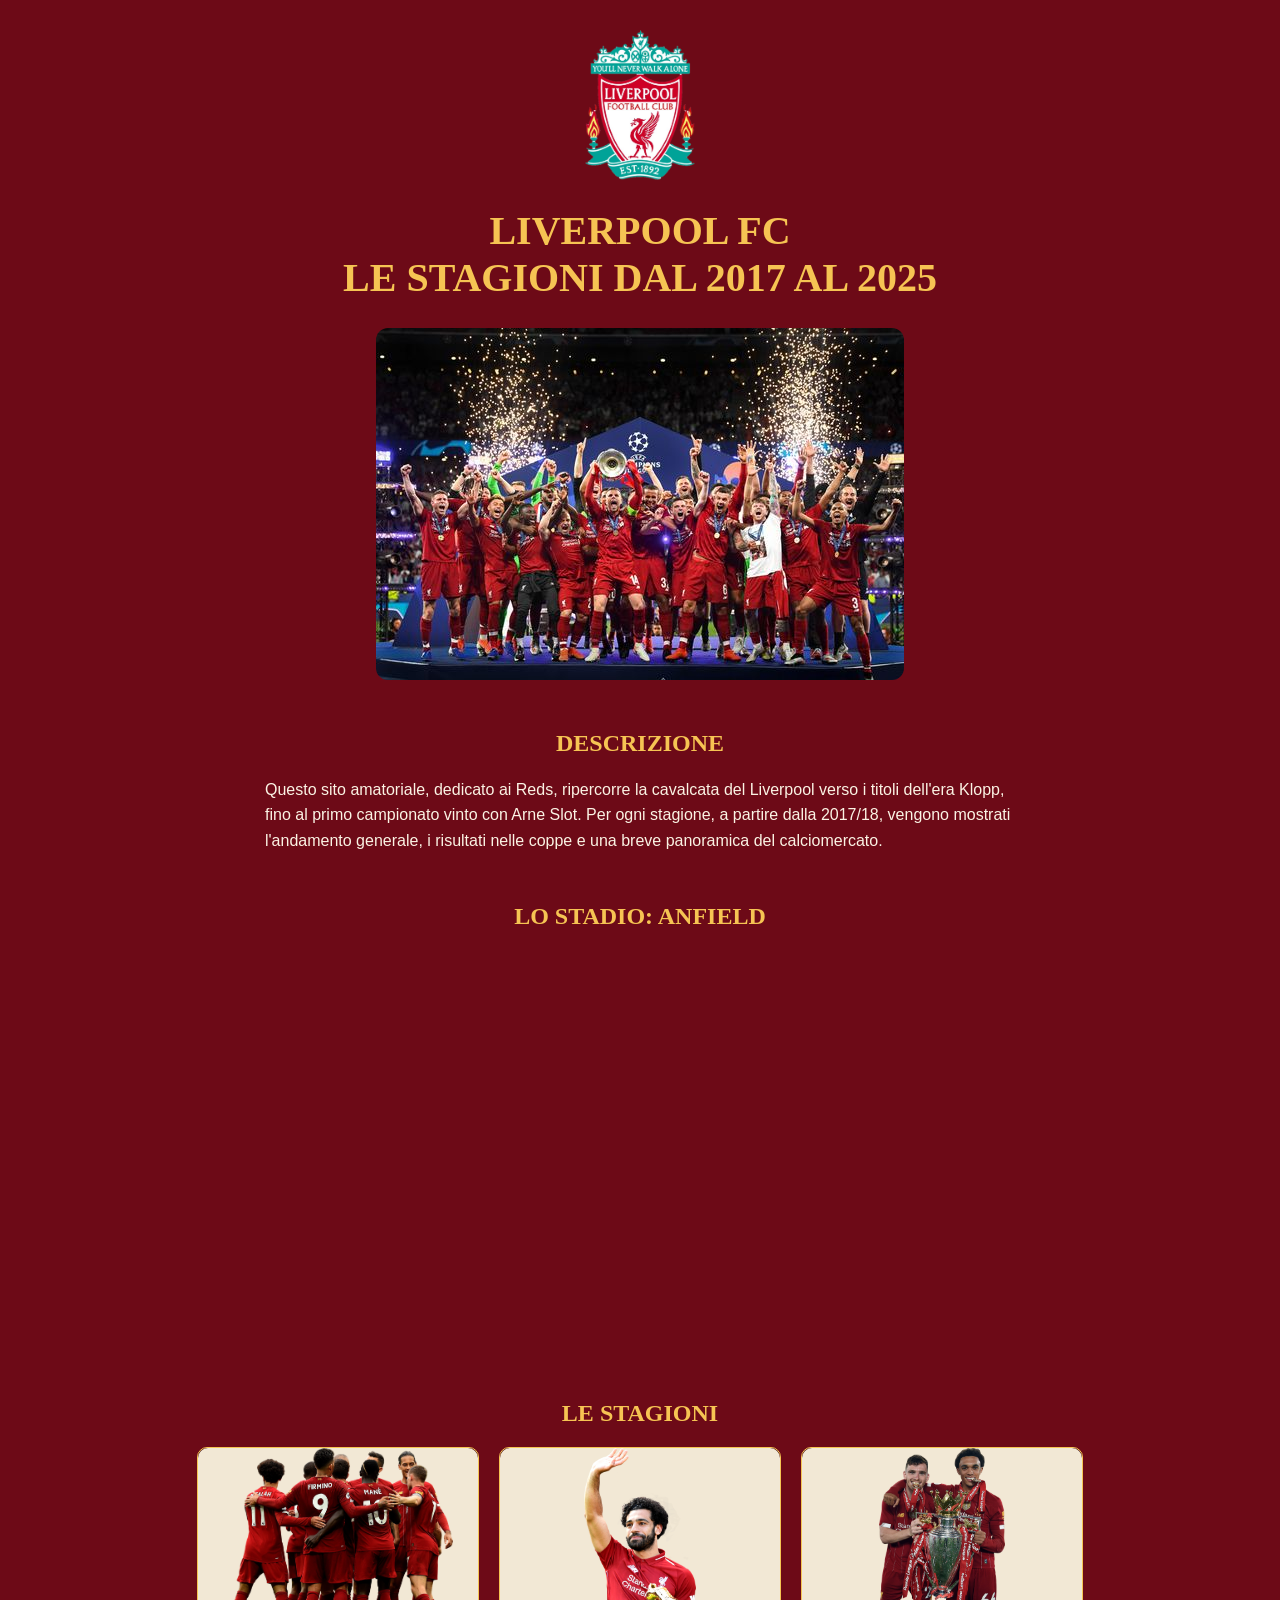
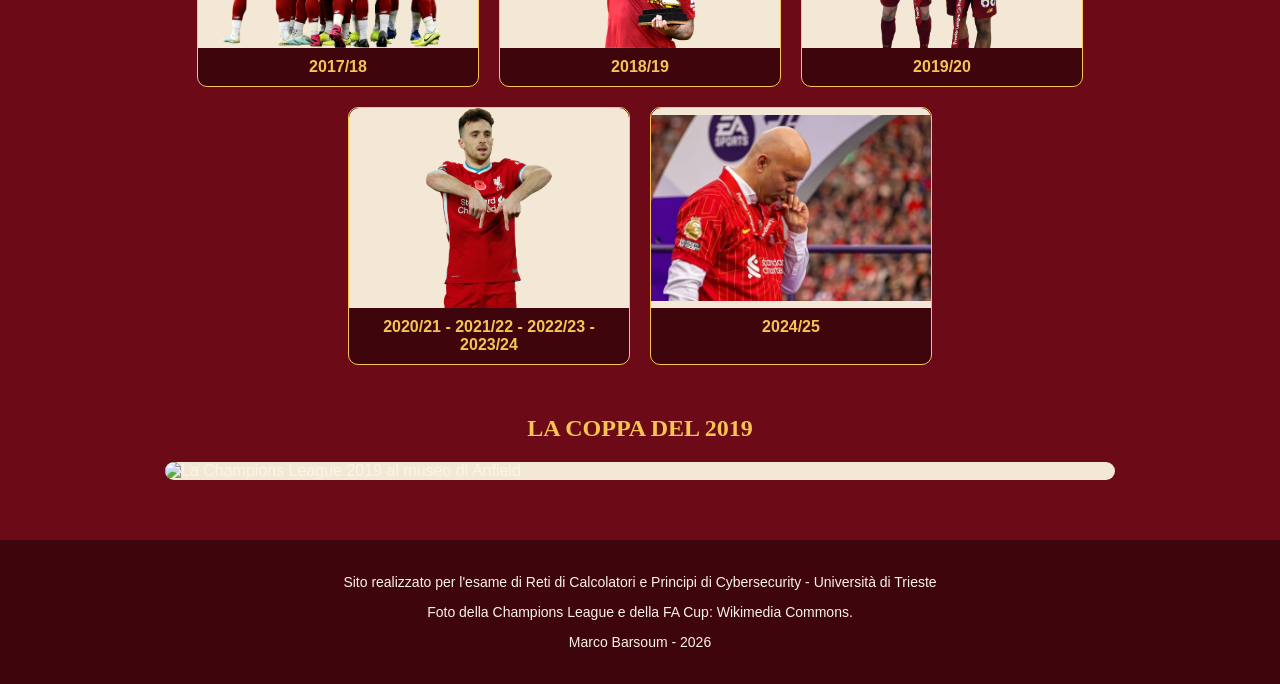
==== index.html @ 73d25619 "Pubblicazione dei File Upload di tutti i file necessari per il deployment del sito del Liverpool" ====
<html>
<head>
    <meta charset="utf-8"/>
    <title>Liverpool FC - Le stagioni dal 2017 al 2025</title>
    <link rel="stylesheet" href="css/stile.css">
</head>
<body>

<div class="contenuto">

<!-- logo e titolo (attributo style) -->
<img src="images/logo.png" class="logo-grande" alt="Logo Liverpool FC">
<h1 style="color: #f6c453;">Liverpool FC<br>Le stagioni dal 2017 al 2025</h1>

<img src="images/formazione-2019.jpg" class="foto" alt="Il Liverpool festeggia la Champions League 2019">

<!-- descrizione -->
<h2>Descrizione</h2>
<div class="testo">
    <p>Questo sito amatoriale, dedicato ai Reds, ripercorre la cavalcata del Liverpool verso i titoli dell'era Klopp, fino al primo campionato vinto con Arne Slot.
    Per ogni stagione, a partire dalla 2017/18, vengono mostrati l'andamento generale, i risultati nelle coppe e una breve panoramica del calciomercato.</p>
</div>

<!-- mappa -->
<h2>Lo stadio: Anfield</h2>
<iframe src="https://maps.google.com/maps?q=Anfield%2C%20Liverpool&z=15&output=embed" class="mappa"></iframe>

<!-- stagioni -->
<h2>Le stagioni</h2>
<div class="stagioni">
    <a href="pagina1.html" class="scheda">
        <img src="images/squadra-2018.png" alt="Stagione 2017/18">
        <p>2017/18</p>
    </a>
    <a href="pagina2.html" class="scheda">
        <img src="images/salah.png" alt="Stagione 2018/19">
        <p>2018/19</p>
    </a>
    <a href="pagina3.html" class="scheda">
        <img src="images/robertson-trent.png" alt="Stagione 2019/20">
        <p>2019/20</p>
    </a>
    <a href="pagina4.html" class="scheda">
        <img src="images/stagione-2021.png" alt="Stagione 2020/21 - 2021/22 - 2022/23 - 2023/24">
        <p>2020/21 - 2021/22 - 2022/23 - 2023/24</p>
    </a>
    <a href="pagina5.html" class="scheda">
        <img src="images/stagione2024-25.jpg" alt="Stagione 2024/25">
        <p>2024/25</p>
    </a>
</div>

<!-- immagine esterna -->
<h2>La coppa del 2019</h2>
<img src="https://commons.wikimedia.org/wiki/Special:FilePath/UCL_trophy_at_anfield_museum.jpg?width=500" class="foto" alt="La Champions League 2019 al museo di Anfield">

</div>

<!-- piede -->
<div class="piede">
    <p>Sito realizzato per l'esame di Reti di Calcolatori e Principi di Cybersecurity - Università di Trieste</p>
    <p>Foto della Champions League e della FA Cup: Wikimedia Commons.</p>
    <p> Marco Barsoum - <span id="anno"></span></p>
</div>

<script src="js/script.js"></script>
</body>
</html>
---- css/stile.css ----
/* Stile di tutto il sito */

body {
    background-color: #6d0a17;
    color: #fbf3e4;
    font-family: Arial, sans-serif;
    margin: 0;
}

h1, h2, h3 {
    font-family: Georgia, serif;
    text-align: center;
    text-transform: uppercase;
}

h1 { color: white; font-size: 40px; }
h2 { color: #f6c453; margin-top: 50px; }
h3 { color: #f6c453; }

a { color: #f6c453; }

.contenuto {
    max-width: 950px;
    margin: auto;
    padding: 0 20px;
}

/* barra in alto con logo e collegamenti */
.menu {
    background-color: #3f050c;
    padding: 10px;
    text-align: center;
}

.menu a {
    margin: 0 8px;
    text-decoration: none;
}

/* logo */
.logo {
    height: 50px;
    vertical-align: middle;
}

.logo-grande {
    display: block;
    height: 150px;
    margin: 30px auto 0 auto;
}

/* foto principale di ogni pagina */
.foto {
    display: block;
    max-width: 100%;
    max-height: 420px;
    margin: 20px auto;
    background-color: #f2e8d5;
    border-radius: 12px;
}

/* riga di foto sotto il titolo delle pagine delle stagioni */
.foto-riga {
    text-align: center;
}

.foto-riga img {
    max-height: 360px;
    max-width: 46%;
    margin: 10px;
    vertical-align: middle;
    background-color: #f2e8d5;
    border-radius: 12px;
}

.testo {
    max-width: 750px;
    margin: auto;
    line-height: 1.6;
}

/* stagioni cliccabili */
.stagioni {
    display: flex;
    flex-wrap: wrap;
    justify-content: center;
    gap: 20px;
}

.scheda {
    width: 280px;
    background-color: #3f050c;
    border: 1px solid #f6c453;
    border-radius: 10px;
    text-align: center;
    text-decoration: none;
}

.scheda img {
    width: 100%;
    height: 200px;
    object-fit: contain;
    background-color: #f2e8d5;
    border-radius: 10px 10px 0 0;
}

.scheda p {
    margin: 10px;
    font-weight: bold;
}

.scheda:hover { border-color: white; }

/* fade delle coppe */
.coppe {
    display: flex;
    flex-wrap: wrap;
    justify-content: center;
    gap: 15px;
}

.coppa {
    position: relative;
    width: 200px;
    height: 230px;
    background-color: black;
    border-radius: 10px;
    overflow: hidden;
}

.coppa img {
    width: 100%;
    height: 100%;
    object-fit: cover;
    transition: opacity 0.4s;
}

.coppa p {
    position: absolute;
    top: 35%;
    width: 100%;
    margin: 0;
    text-align: center;
    font-weight: bold;
    opacity: 0;
    transition: opacity 0.4s;
}

.coppa:hover img { opacity: 0.2; }
.coppa:hover p { opacity: 1; }

/* piede */
.piede {
    margin-top: 60px;
    padding: 20px;
    background-color: #3f050c;
    text-align: center;
    font-size: 14px;
}

/* mappa */
.mappa {
    display: block;
    width: 100%;
    height: 400px;
    border: 0;
    border-radius: 12px;
}
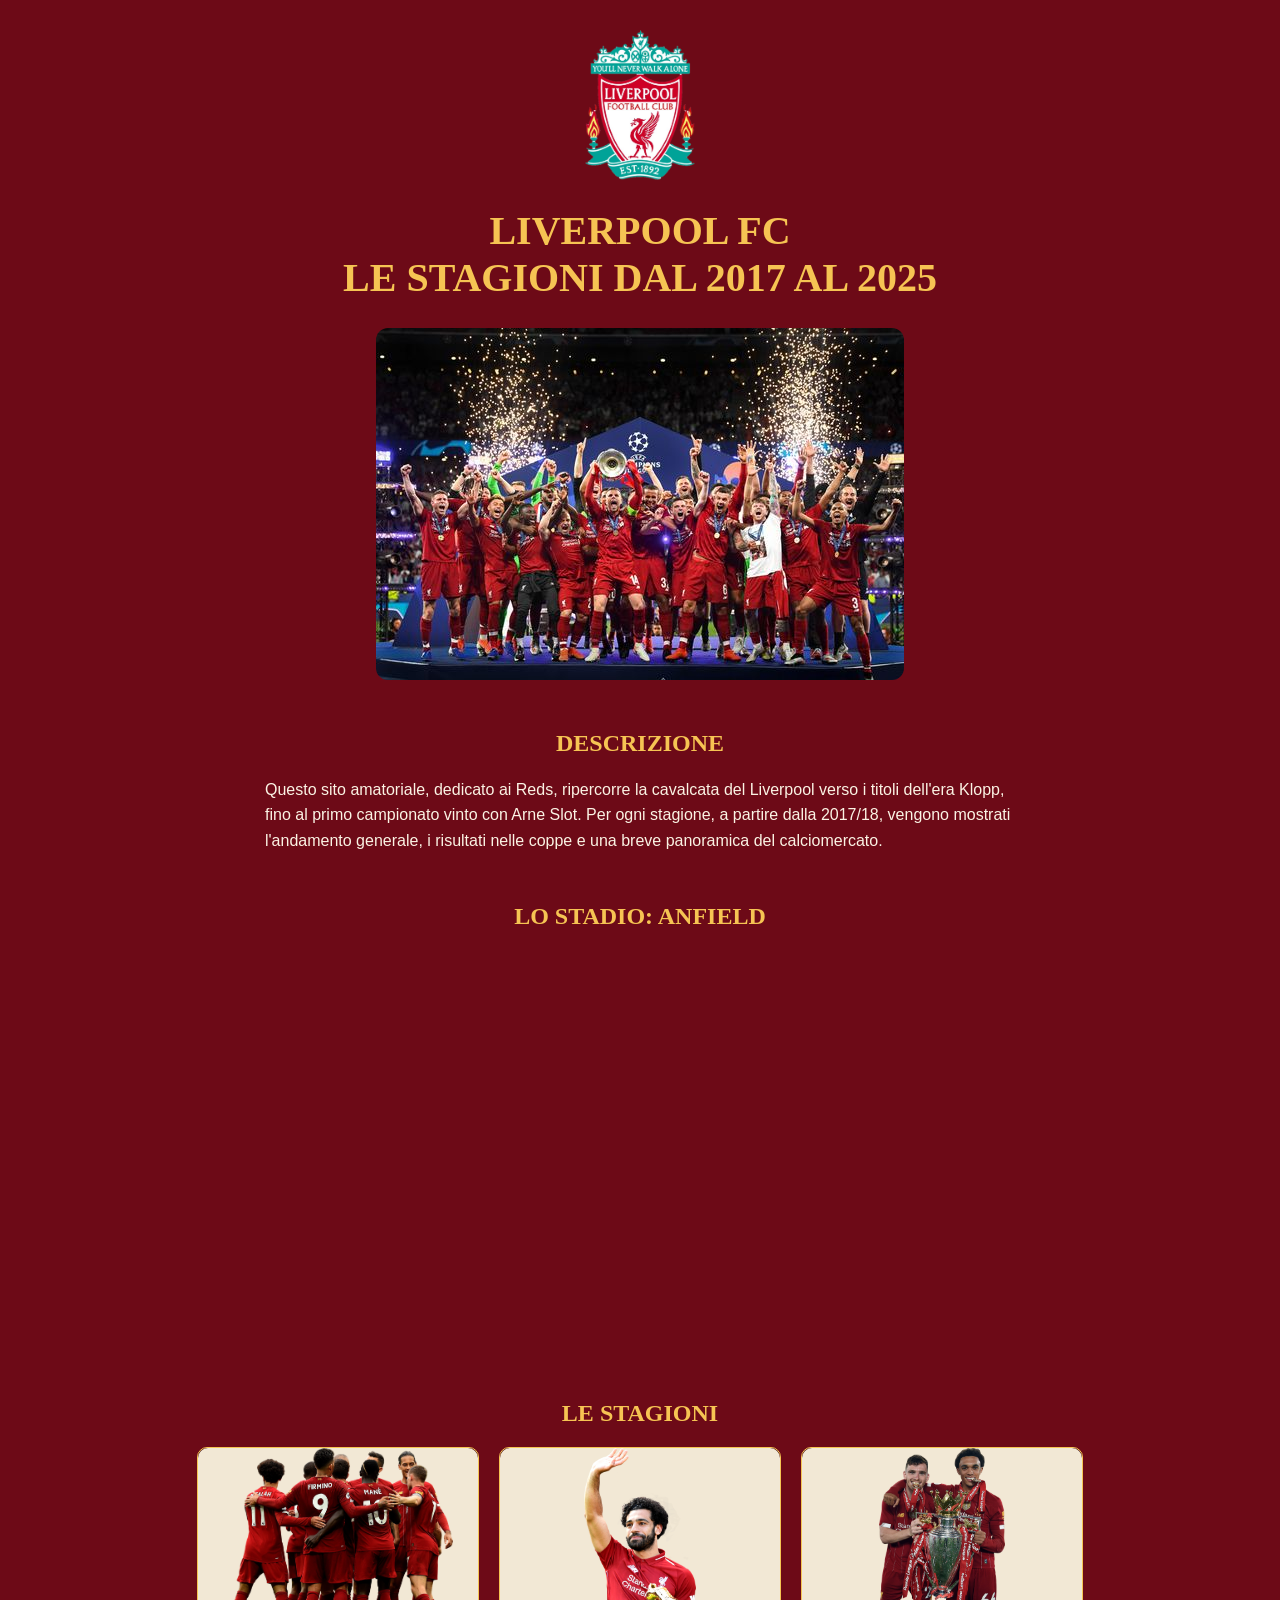
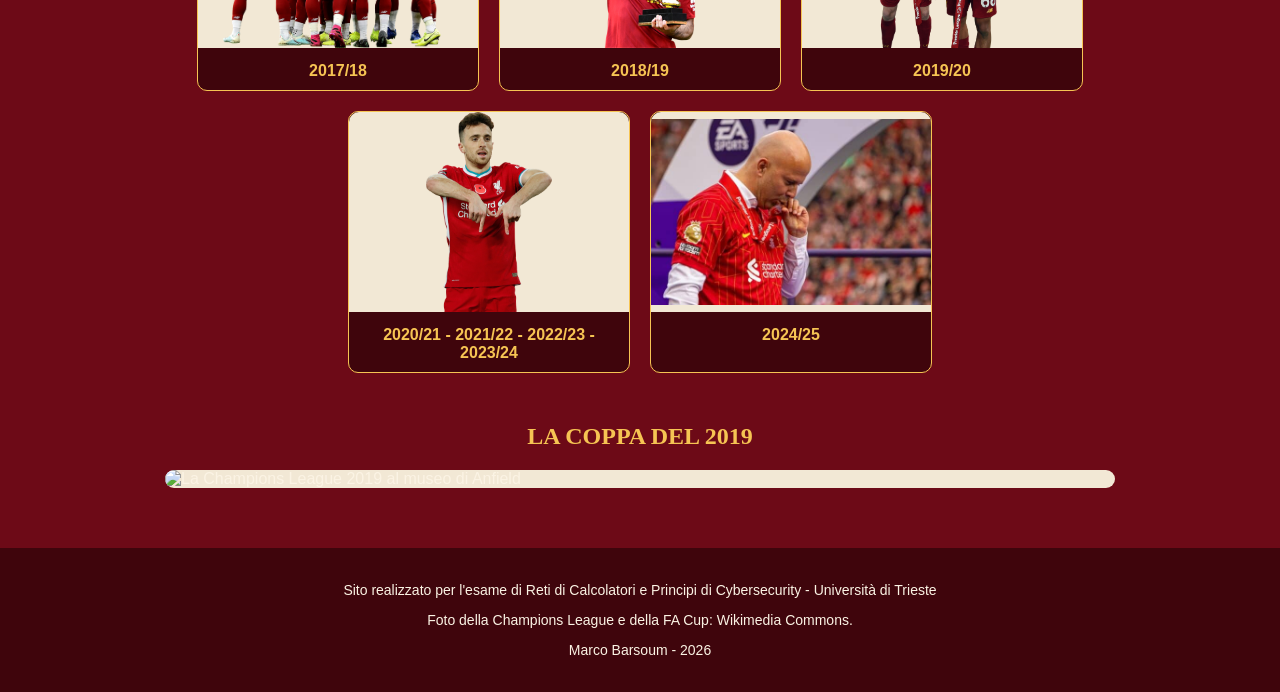
==== commit 148584db: "Correzione Correzione di alcuni errori di sintassi HTML" ====
--- a/index.html
+++ b/index.html
@@ -1,3 +1,4 @@
+<!DOCTYPE html>
 <html>
 <head>
     <meta charset="utf-8"/>
